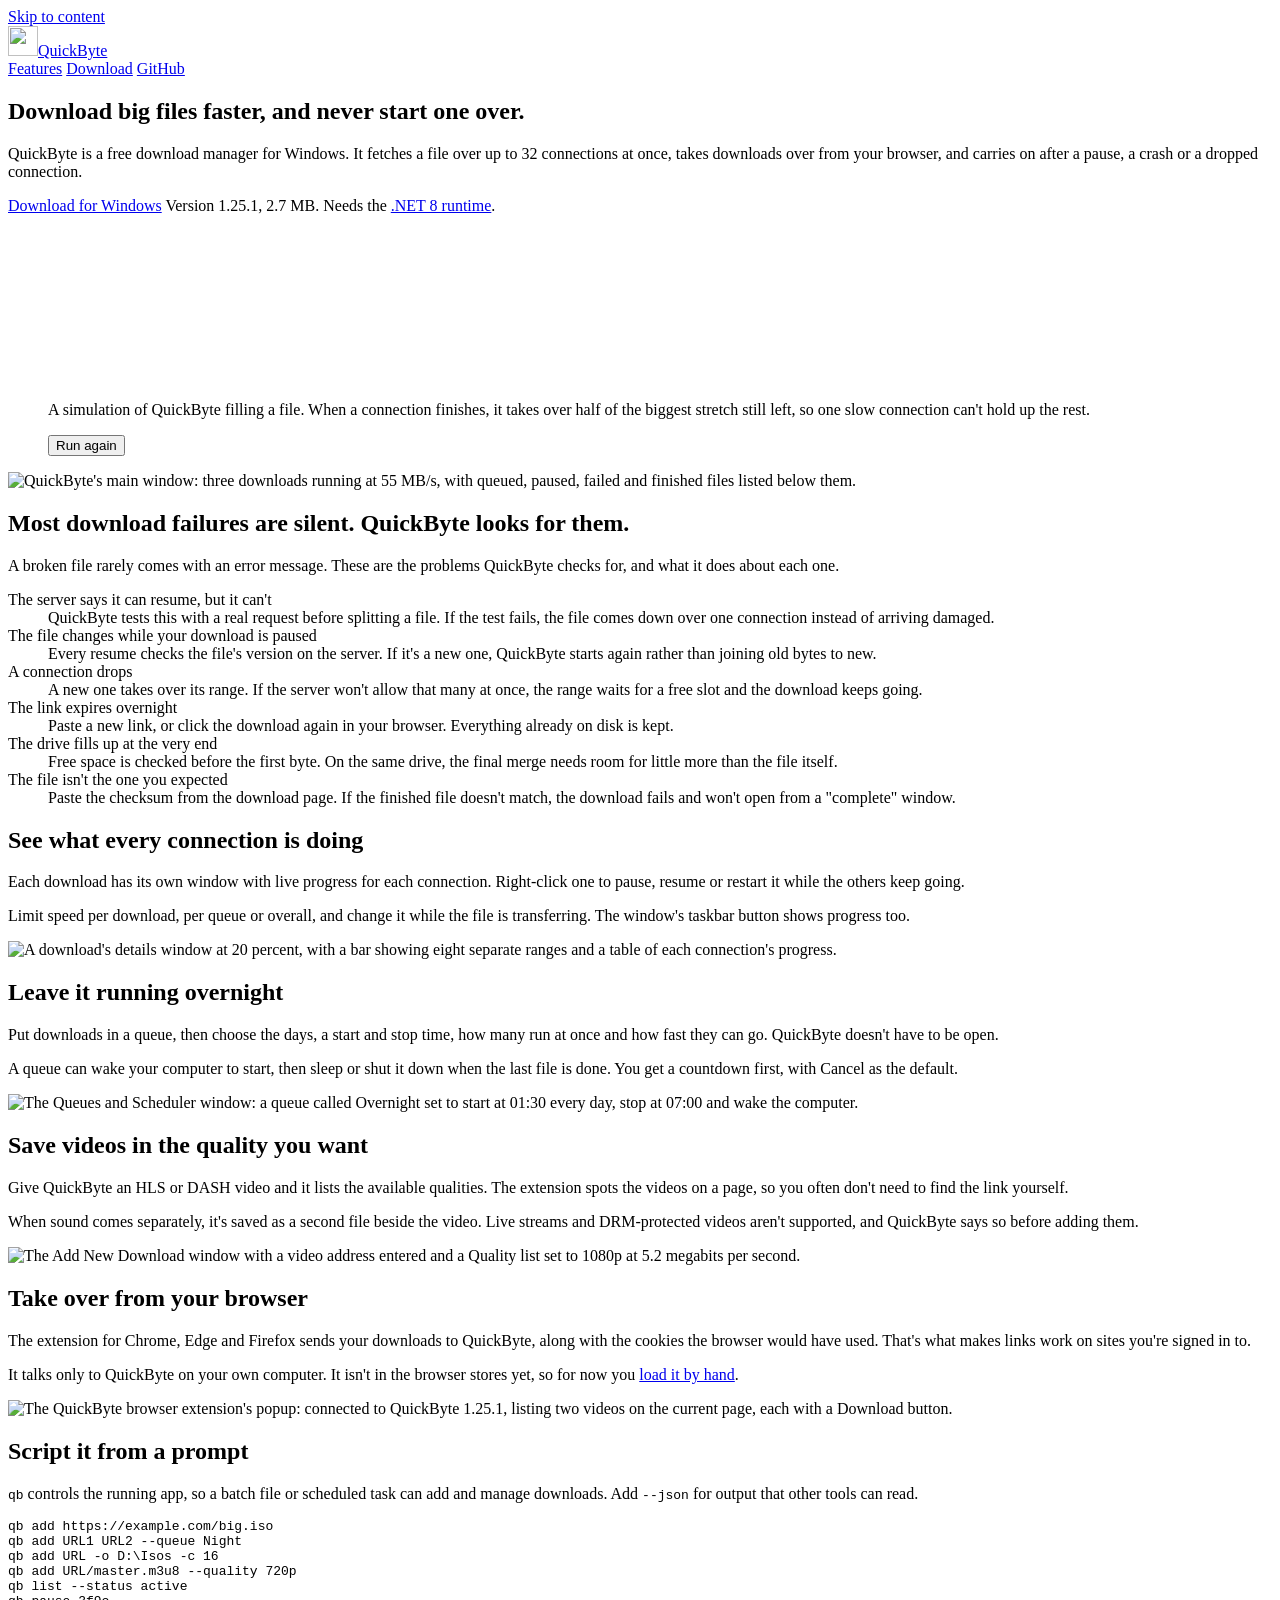
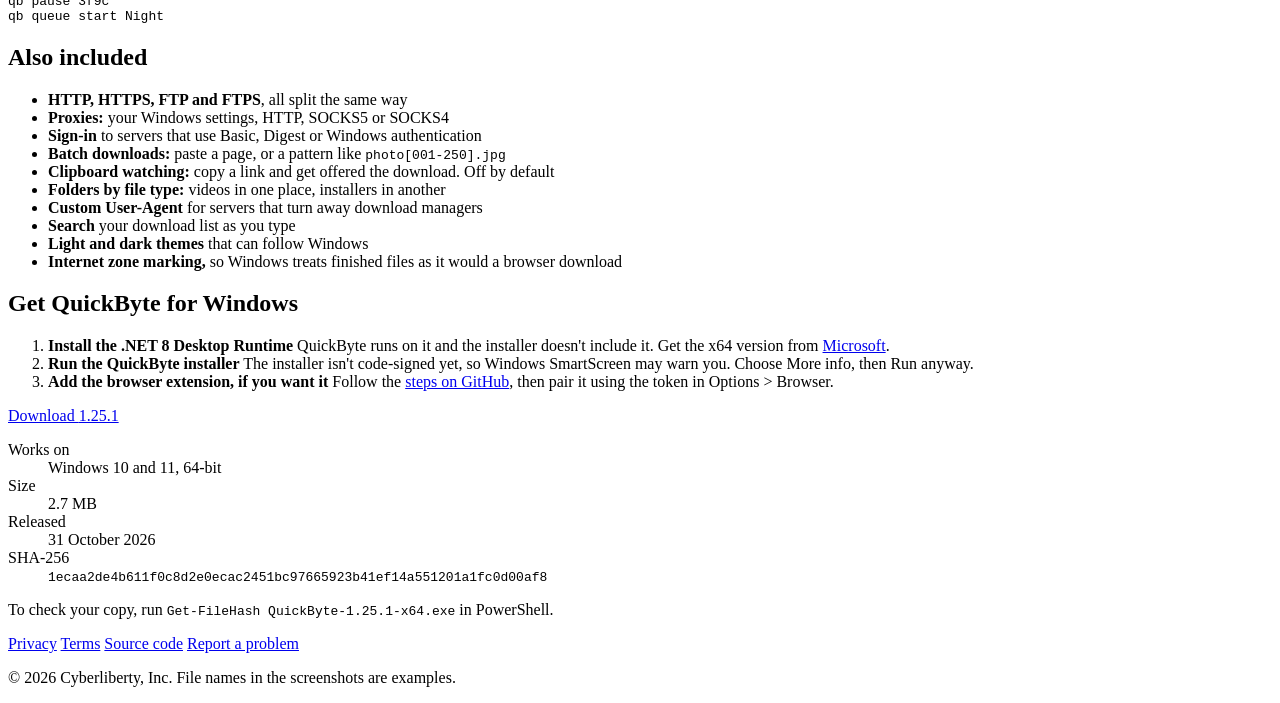
==== site/index.html @ d8a415e7 "site: import the landing page from the C# repo Copied unchanged from ismailian/QuickByte at c32b573 " ====
<!doctype html>
<html lang="en">
<head>
  <meta charset="utf-8">
  <meta name="viewport" content="width=device-width, initial-scale=1">
  <title>QuickByte: a free download manager for Windows</title>
  <meta name="description" content="QuickByte splits a download across up to 32 connections, takes over from your browser, and resumes after a pause, a crash or a dropped connection. Free for Windows.">
  <link rel="canonical" href="https://quickbyte-app.pages.dev/">
  <link rel="icon" href="/favicon.ico" sizes="any">
  <link rel="preload" href="/fonts/archivo-latin-variable.woff2" as="font" type="font/woff2" crossorigin>
  <link rel="stylesheet" href="/css/site.css">
  <meta property="og:type" content="website">
  <meta property="og:title" content="QuickByte: a free download manager for Windows">
  <meta property="og:description" content="Faster downloads over up to 32 connections, with resume that holds up.">
  <meta property="og:url" content="https://quickbyte-app.pages.dev/">
  <meta property="og:image" content="https://quickbyte-app.pages.dev/img/main-light.png">
  <meta name="theme-color" content="#f3f6f9" media="(prefers-color-scheme: light)">
  <meta name="theme-color" content="#1b1d21" media="(prefers-color-scheme: dark)">
  <script src="/js/site.js" defer></script>
</head>
<body>
  <a class="skip" href="#main">Skip to content</a>

  <div class="wrap">
    <header class="top">
      <a class="brand" href="/"><img src="/img/logo.png" alt="" width="30" height="30">QuickByte</a>
      <nav aria-label="Main">
        <a href="#features">Features</a>
        <a href="#download">Download</a>
        <a href="https://github.com/ismailian/quickbyte">GitHub</a>
      </nav>
    </header>
  </div>

  <main id="main">
    <section class="hero">
      <div class="wrap">
        <h1>Download big files faster, and never start one over.</h1>
        <p class="lede">QuickByte is a free download manager for Windows. It fetches a file over up to 32 connections at once, takes downloads over from your browser, and carries on after a pause, a crash or a dropped connection.</p>
        <div class="get">
          <a class="button" data-installer href="/releases/QuickByte-1.25.1-x64.exe">Download for Windows</a>
          <span class="get-note">Version <span data-release="version">1.25.1</span>, <span data-release="size">2.7 MB</span>. Needs the <a href="#download">.NET 8 runtime</a>.</span>
        </div>
      </div>

      <figure class="map">
        <canvas id="block-map" role="img" aria-label="A grid of blocks standing for a file, filling in from eight points at once."></canvas>
        <figcaption class="wrap">
          <div class="map-bar">
            <p>A simulation of QuickByte filling a file. When a connection finishes, it takes over half of the biggest stretch still left, so one slow connection can't hold up the rest.</p>
            <p><span class="map-status" id="map-status"></span> <button class="text-button" id="map-replay" type="button">Run again</button></p>
          </div>
        </figcaption>
      </figure>
    </section>

    <div class="wrap overview">
      <picture>
        <source srcset="/img/main-dark.png" media="(prefers-color-scheme: dark)">
        <img class="shot" src="/img/main-light.png" width="1168" height="652" alt="QuickByte's main window: three downloads running at 55 MB/s, with queued, paused, failed and finished files listed below them.">
      </picture>
    </div>

    <section class="section">
      <div class="wrap">
        <h2>Most download failures are silent. QuickByte looks for them.</h2>
        <p class="section-intro">A broken file rarely comes with an error message. These are the problems QuickByte checks for, and what it does about each one.</p>
        <dl class="failures">
          <div>
            <dt>The server says it can resume, but it can't</dt>
            <dd>QuickByte tests this with a real request before splitting a file. If the test fails, the file comes down over one connection instead of arriving damaged.</dd>
          </div>
          <div>
            <dt>The file changes while your download is paused</dt>
            <dd>Every resume checks the file's version on the server. If it's a new one, QuickByte starts again rather than joining old bytes to new.</dd>
          </div>
          <div>
            <dt>A connection drops</dt>
            <dd>A new one takes over its range. If the server won't allow that many at once, the range waits for a free slot and the download keeps going.</dd>
          </div>
          <div>
            <dt>The link expires overnight</dt>
            <dd>Paste a new link, or click the download again in your browser. Everything already on disk is kept.</dd>
          </div>
          <div>
            <dt>The drive fills up at the very end</dt>
            <dd>Free space is checked before the first byte. On the same drive, the final merge needs room for little more than the file itself.</dd>
          </div>
          <div>
            <dt>The file isn't the one you expected</dt>
            <dd>Paste the checksum from the download page. If the finished file doesn't match, the download fails and won't open from a "complete" window.</dd>
          </div>
        </dl>
      </div>
    </section>

    <div class="wrap" id="features">
      <section class="feature">
        <div class="feature-text">
          <h2>See what every connection is doing</h2>
          <p>Each download has its own window with live progress for each connection. Right-click one to pause, resume or restart it while the others keep going.</p>
          <p>Limit speed per download, per queue or overall, and change it while the file is transferring. The window's taskbar button shows progress too.</p>
        </div>
        <div class="feature-shot">
          <picture>
            <source srcset="/img/details-dark.png" media="(prefers-color-scheme: dark)">
            <img class="shot" src="/img/details-light.png" width="584" height="612" alt="A download's details window at 20 percent, with a bar showing eight separate ranges and a table of each connection's progress.">
          </picture>
        </div>
      </section>

      <section class="feature feature--flip">
        <div class="feature-text">
          <h2>Leave it running overnight</h2>
          <p>Put downloads in a queue, then choose the days, a start and stop time, how many run at once and how fast they can go. QuickByte doesn't have to be open.</p>
          <p>A queue can wake your computer to start, then sleep or shut it down when the last file is done. You get a countdown first, with Cancel as the default.</p>
        </div>
        <div class="feature-shot">
          <picture>
            <source srcset="/img/queue-schedule-dark.png" media="(prefers-color-scheme: dark)">
            <img class="shot" src="/img/queue-schedule-light.png" width="884" height="632" alt="The Queues and Scheduler window: a queue called Overnight set to start at 01:30 every day, stop at 07:00 and wake the computer.">
          </picture>
        </div>
      </section>

      <section class="feature">
        <div class="feature-text">
          <h2>Save videos in the quality you want</h2>
          <p>Give QuickByte an HLS or DASH video and it lists the available qualities. The extension spots the videos on a page, so you often don't need to find the link yourself.</p>
          <p>When sound comes separately, it's saved as a second file beside the video. Live streams and DRM-protected videos aren't supported, and QuickByte says so before adding them.</p>
        </div>
        <div class="feature-shot">
          <picture>
            <source srcset="/img/add-dark.png" media="(prefers-color-scheme: dark)">
            <img class="shot" src="/img/add-light.png" width="564" height="640" alt="The Add New Download window with a video address entered and a Quality list set to 1080p at 5.2 megabits per second.">
          </picture>
        </div>
      </section>

      <section class="feature feature--flip">
        <div class="feature-text">
          <h2>Take over from your browser</h2>
          <p>The extension for Chrome, Edge and Firefox sends your downloads to QuickByte, along with the cookies the browser would have used. That's what makes links work on sites you're signed in to.</p>
          <p>It talks only to QuickByte on your own computer. It isn't in the browser stores yet, so for now you <a href="https://github.com/ismailian/quickbyte/tree/main/browser/chrome-extension">load it by hand</a>.</p>
        </div>
        <div class="feature-shot">
          <img class="shot popup-shot" src="/img/extension-popup.png" width="520" height="515" alt="The QuickByte browser extension's popup: connected to QuickByte 1.25.1, listing two videos on the current page, each with a Download button.">
        </div>
      </section>

      <section class="feature">
        <div class="feature-text">
          <h2>Script it from a prompt</h2>
          <p><code>qb</code> controls the running app, so a batch file or scheduled task can add and manage downloads. Add <code>--json</code> for output that other tools can read.</p>
        </div>
        <div class="feature-shot">
<pre class="terminal"><code>qb add https://example.com/big.iso
qb add URL1 URL2 --queue Night
qb add URL -o D:\Isos -c 16
qb add URL/master.m3u8 --quality 720p
qb list --status active
qb pause 3f9c
qb queue start Night</code></pre>
        </div>
      </section>
    </div>

    <section class="section">
      <div class="wrap">
        <h2>Also included</h2>
        <ul class="also">
          <li><b>HTTP, HTTPS, FTP and FTPS</b>, all split the same way</li>
          <li><b>Proxies:</b> your Windows settings, HTTP, SOCKS5 or SOCKS4</li>
          <li><b>Sign-in</b> to servers that use Basic, Digest or Windows authentication</li>
          <li><b>Batch downloads:</b> paste a page, or a pattern like <code>photo[001-250].jpg</code></li>
          <li><b>Clipboard watching:</b> copy a link and get offered the download. Off by default</li>
          <li><b>Folders by file type:</b> videos in one place, installers in another</li>
          <li><b>Custom User-Agent</b> for servers that turn away download managers</li>
          <li><b>Search</b> your download list as you type</li>
          <li><b>Light and dark themes</b> that can follow Windows</li>
          <li><b>Internet zone marking,</b> so Windows treats finished files as it would a browser download</li>
        </ul>
      </div>
    </section>

    <section class="band" id="download">
      <div class="wrap">
        <h2>Get QuickByte for Windows</h2>
        <div class="band-grid">
          <div>
            <ol class="steps">
              <li>
                <strong>Install the .NET 8 Desktop Runtime</strong>
                QuickByte runs on it and the installer doesn't include it. Get the x64 version from <a href="https://dotnet.microsoft.com/download/dotnet/8.0">Microsoft</a>.
              </li>
              <li>
                <strong>Run the QuickByte installer</strong>
                The installer isn't code-signed yet, so Windows SmartScreen may warn you. Choose More info, then Run anyway.
              </li>
              <li>
                <strong>Add the browser extension, if you want it</strong>
                Follow the <a href="https://github.com/ismailian/quickbyte/tree/main/browser/chrome-extension">steps on GitHub</a>, then pair it using the token in Options &gt; Browser.
              </li>
            </ol>
          </div>
          <div>
            <a class="button" data-installer href="/releases/QuickByte-1.25.1-x64.exe">Download <span data-release="version">1.25.1</span></a>
            <dl class="facts">
              <div><dt>Works on</dt><dd>Windows 10 and 11, 64-bit</dd></div>
              <div><dt>Size</dt><dd data-release="size">2.7 MB</dd></div>
              <div><dt>Released</dt><dd data-release="date">31 October 2026</dd></div>
              <div><dt>SHA-256</dt><dd><code data-release="sha256">1ecaa2de4b611f0c8d2e0ecac2451bc97665923b41ef14a551201a1fc0d00af8</code></dd></div>
            </dl>
            <p>To check your copy, run <code>Get-FileHash <span data-release="file">QuickByte-1.25.1-x64.exe</span></code> in PowerShell.</p>
          </div>
        </div>
      </div>
    </section>
  </main>

  <footer class="wrap foot">
    <div class="foot-links">
      <a href="/privacy">Privacy</a>
      <a href="/terms">Terms</a>
      <a href="https://github.com/ismailian/quickbyte">Source code</a>
      <a href="https://github.com/ismailian/quickbyte/issues">Report a problem</a>
    </div>
    <p>&copy; 2026 Cyberliberty, Inc. File names in the screenshots are examples.</p>
  </footer>
</body>
</html>
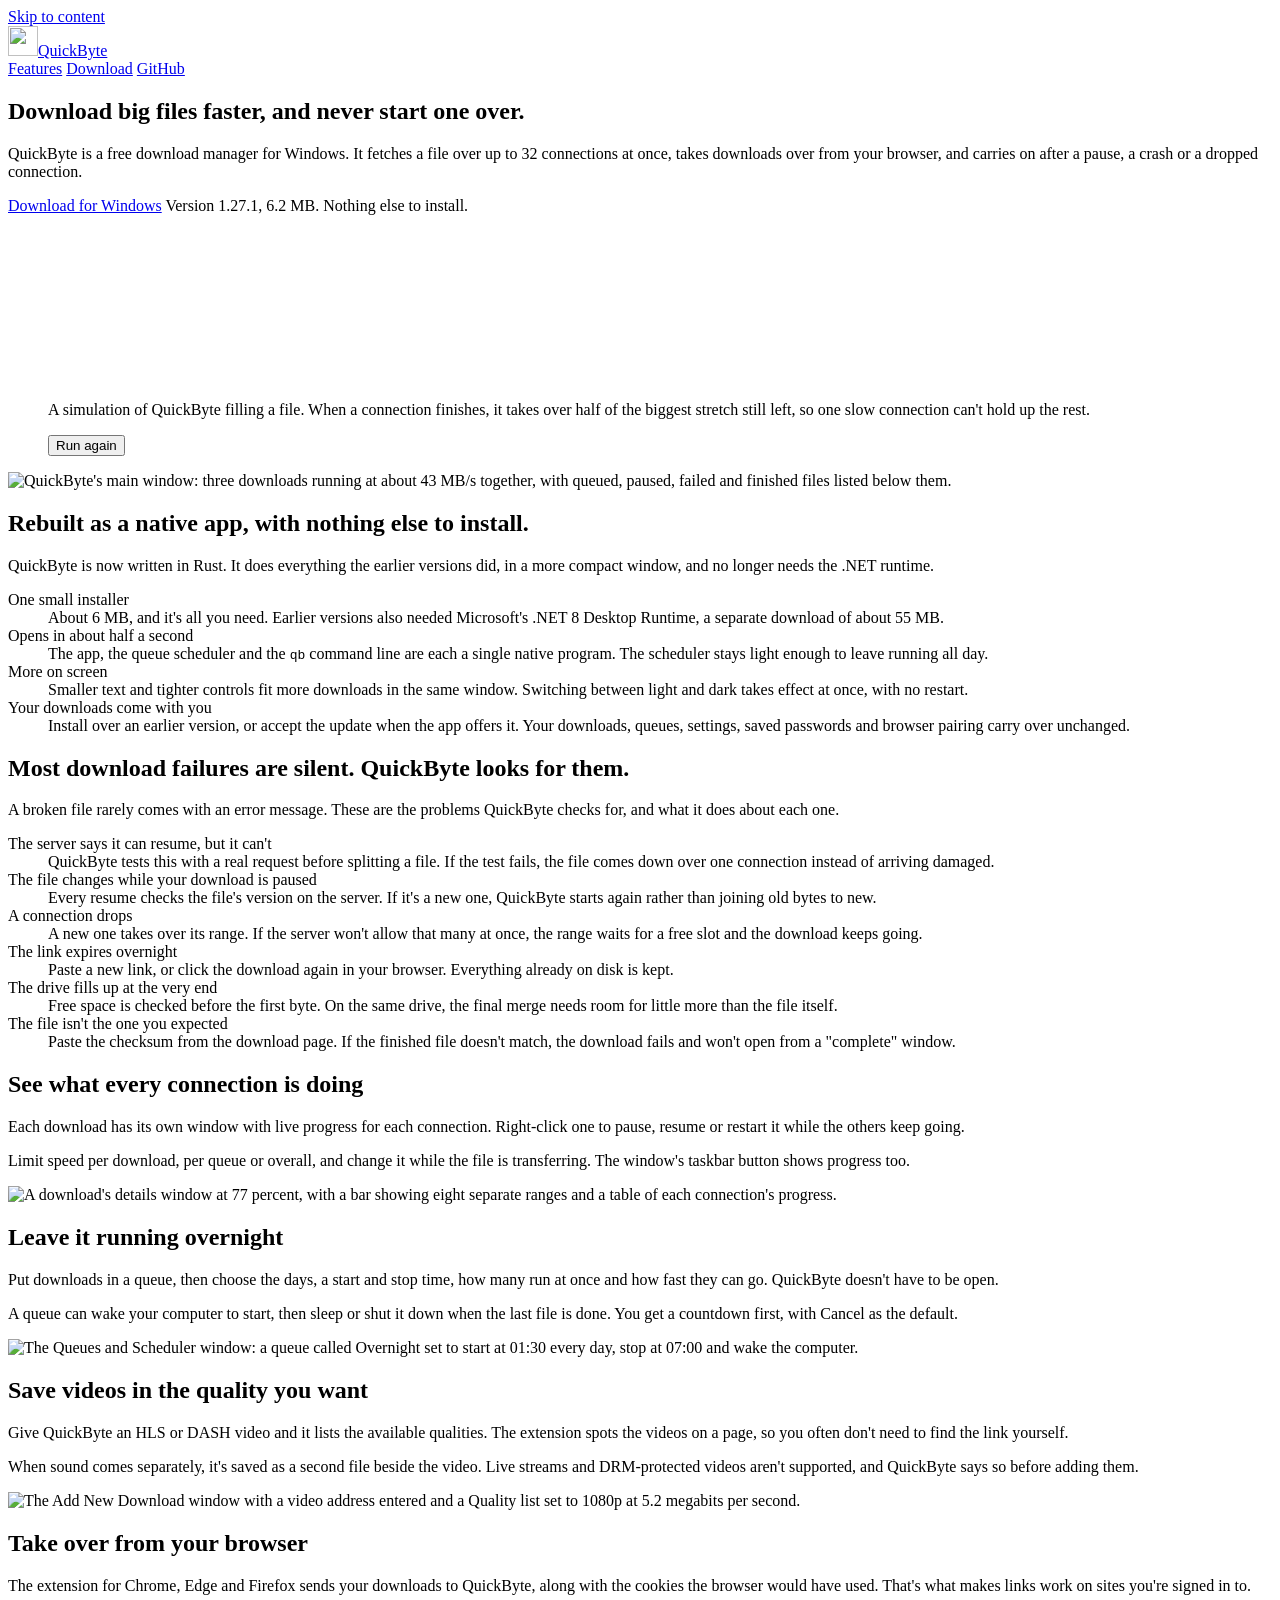
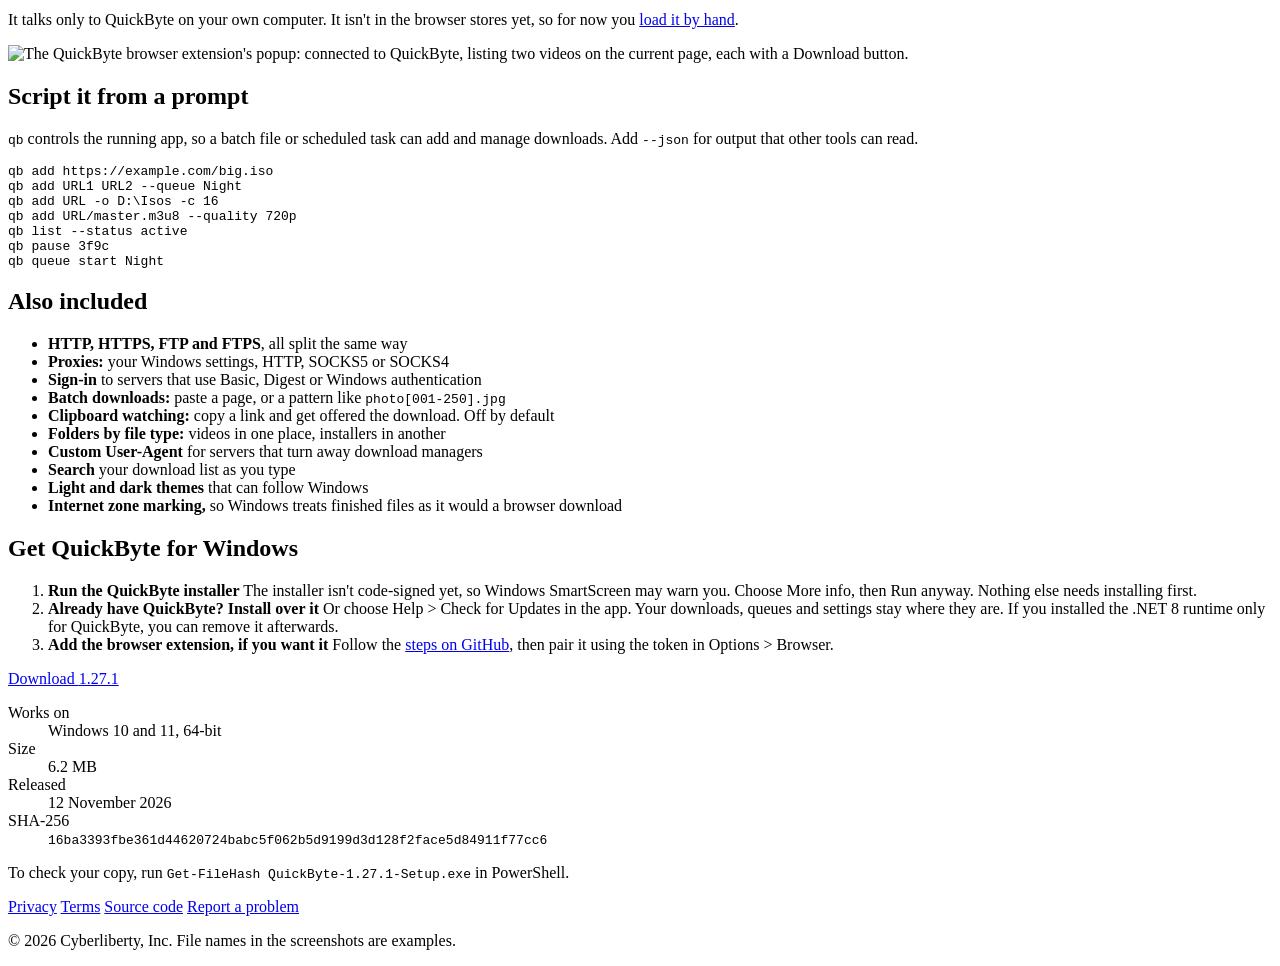
==== commit 917be1fd: "site: update the landing page for the Rust build - Drop the .NET 8 runtime requirement from the hero" ====
--- a/site/index.html
+++ b/site/index.html
@@ -38,8 +38,8 @@
         <h1>Download big files faster, and never start one over.</h1>
         <p class="lede">QuickByte is a free download manager for Windows. It fetches a file over up to 32 connections at once, takes downloads over from your browser, and carries on after a pause, a crash or a dropped connection.</p>
         <div class="get">
-          <a class="button" data-installer href="/releases/QuickByte-1.25.1-x64.exe">Download for Windows</a>
-          <span class="get-note">Version <span data-release="version">1.25.1</span>, <span data-release="size">2.7 MB</span>. Needs the <a href="#download">.NET 8 runtime</a>.</span>
+          <a class="button" data-installer href="/releases/QuickByte-1.27.1-Setup.exe">Download for Windows</a>
+          <span class="get-note">Version <span data-release="version">1.27.1</span>, <span data-release="size">6.2 MB</span>. Nothing else to install.</span>
         </div>
       </div>
 
@@ -57,9 +57,34 @@
     <div class="wrap overview">
       <picture>
         <source srcset="/img/main-dark.png" media="(prefers-color-scheme: dark)">
-        <img class="shot" src="/img/main-light.png" width="1168" height="652" alt="QuickByte's main window: three downloads running at 55 MB/s, with queued, paused, failed and finished files listed below them.">
+        <img class="shot" src="/img/main-light.png" width="1352" height="814" alt="QuickByte's main window: three downloads running at about 43 MB/s together, with queued, paused, failed and finished files listed below them.">
       </picture>
     </div>
+
+    <section class="section">
+      <div class="wrap">
+        <h2>Rebuilt as a native app, with nothing else to install.</h2>
+        <p class="section-intro">QuickByte is now written in Rust. It does everything the earlier versions did, in a more compact window, and no longer needs the .NET runtime.</p>
+        <dl class="points">
+          <div>
+            <dt>One small installer</dt>
+            <dd>About 6 MB, and it's all you need. Earlier versions also needed Microsoft's .NET 8 Desktop Runtime, a separate download of about 55 MB.</dd>
+          </div>
+          <div>
+            <dt>Opens in about half a second</dt>
+            <dd>The app, the queue scheduler and the <code>qb</code> command line are each a single native program. The scheduler stays light enough to leave running all day.</dd>
+          </div>
+          <div>
+            <dt>More on screen</dt>
+            <dd>Smaller text and tighter controls fit more downloads in the same window. Switching between light and dark takes effect at once, with no restart.</dd>
+          </div>
+          <div>
+            <dt>Your downloads come with you</dt>
+            <dd>Install over an earlier version, or accept the update when the app offers it. Your downloads, queues, settings, saved passwords and browser pairing carry over unchanged.</dd>
+          </div>
+        </dl>
+      </div>
+    </section>
 
     <section class="section">
       <div class="wrap">
@@ -104,7 +129,7 @@
         <div class="feature-shot">
           <picture>
             <source srcset="/img/details-dark.png" media="(prefers-color-scheme: dark)">
-            <img class="shot" src="/img/details-light.png" width="584" height="612" alt="A download's details window at 20 percent, with a bar showing eight separate ranges and a table of each connection's progress.">
+            <img class="shot" src="/img/details-light.png" width="677" height="634" alt="A download's details window at 77 percent, with a bar showing eight separate ranges and a table of each connection's progress.">
           </picture>
         </div>
       </section>
@@ -118,7 +143,7 @@
         <div class="feature-shot">
           <picture>
             <source srcset="/img/queue-schedule-dark.png" media="(prefers-color-scheme: dark)">
-            <img class="shot" src="/img/queue-schedule-light.png" width="884" height="632" alt="The Queues and Scheduler window: a queue called Overnight set to start at 01:30 every day, stop at 07:00 and wake the computer.">
+            <img class="shot" src="/img/queue-schedule-light.png" width="1027" height="714" alt="The Queues and Scheduler window: a queue called Overnight set to start at 01:30 every day, stop at 07:00 and wake the computer.">
           </picture>
         </div>
       </section>
@@ -132,7 +157,7 @@
         <div class="feature-shot">
           <picture>
             <source srcset="/img/add-dark.png" media="(prefers-color-scheme: dark)">
-            <img class="shot" src="/img/add-light.png" width="564" height="640" alt="The Add New Download window with a video address entered and a Quality list set to 1080p at 5.2 megabits per second.">
+            <img class="shot" src="/img/add-light.png" width="687" height="579" alt="The Add New Download window with a video address entered and a Quality list set to 1080p at 5.2 megabits per second.">
           </picture>
         </div>
       </section>
@@ -144,7 +169,7 @@
           <p>It talks only to QuickByte on your own computer. It isn't in the browser stores yet, so for now you <a href="https://github.com/ismailian/quickbyte/tree/main/browser/chrome-extension">load it by hand</a>.</p>
         </div>
         <div class="feature-shot">
-          <img class="shot popup-shot" src="/img/extension-popup.png" width="520" height="515" alt="The QuickByte browser extension's popup: connected to QuickByte 1.25.1, listing two videos on the current page, each with a Download button.">
+          <img class="shot popup-shot" src="/img/extension-popup.png" width="520" height="515" alt="The QuickByte browser extension's popup: connected to QuickByte, listing two videos on the current page, each with a Download button.">
         </div>
       </section>
 
@@ -190,12 +215,12 @@
           <div>
             <ol class="steps">
               <li>
-                <strong>Install the .NET 8 Desktop Runtime</strong>
-                QuickByte runs on it and the installer doesn't include it. Get the x64 version from <a href="https://dotnet.microsoft.com/download/dotnet/8.0">Microsoft</a>.
+                <strong>Run the QuickByte installer</strong>
+                The installer isn't code-signed yet, so Windows SmartScreen may warn you. Choose More info, then Run anyway. Nothing else needs installing first.
               </li>
               <li>
-                <strong>Run the QuickByte installer</strong>
-                The installer isn't code-signed yet, so Windows SmartScreen may warn you. Choose More info, then Run anyway.
+                <strong>Already have QuickByte? Install over it</strong>
+                Or choose Help &gt; Check for Updates in the app. Your downloads, queues and settings stay where they are. If you installed the .NET 8 runtime only for QuickByte, you can remove it afterwards.
               </li>
               <li>
                 <strong>Add the browser extension, if you want it</strong>
@@ -204,14 +229,14 @@
             </ol>
           </div>
           <div>
-            <a class="button" data-installer href="/releases/QuickByte-1.25.1-x64.exe">Download <span data-release="version">1.25.1</span></a>
+            <a class="button" data-installer href="/releases/QuickByte-1.27.1-Setup.exe">Download <span data-release="version">1.27.1</span></a>
             <dl class="facts">
               <div><dt>Works on</dt><dd>Windows 10 and 11, 64-bit</dd></div>
-              <div><dt>Size</dt><dd data-release="size">2.7 MB</dd></div>
-              <div><dt>Released</dt><dd data-release="date">31 October 2026</dd></div>
-              <div><dt>SHA-256</dt><dd><code data-release="sha256">1ecaa2de4b611f0c8d2e0ecac2451bc97665923b41ef14a551201a1fc0d00af8</code></dd></div>
+              <div><dt>Size</dt><dd data-release="size">6.2 MB</dd></div>
+              <div><dt>Released</dt><dd data-release="date">12 November 2026</dd></div>
+              <div><dt>SHA-256</dt><dd><code data-release="sha256">16ba3393fbe361d44620724babc5f062b5d9199d3d128f2face5d84911f77cc6</code></dd></div>
             </dl>
-            <p>To check your copy, run <code>Get-FileHash <span data-release="file">QuickByte-1.25.1-x64.exe</span></code> in PowerShell.</p>
+            <p>To check your copy, run <code>Get-FileHash <span data-release="file">QuickByte-1.27.1-Setup.exe</span></code> in PowerShell.</p>
           </div>
         </div>
       </div>
